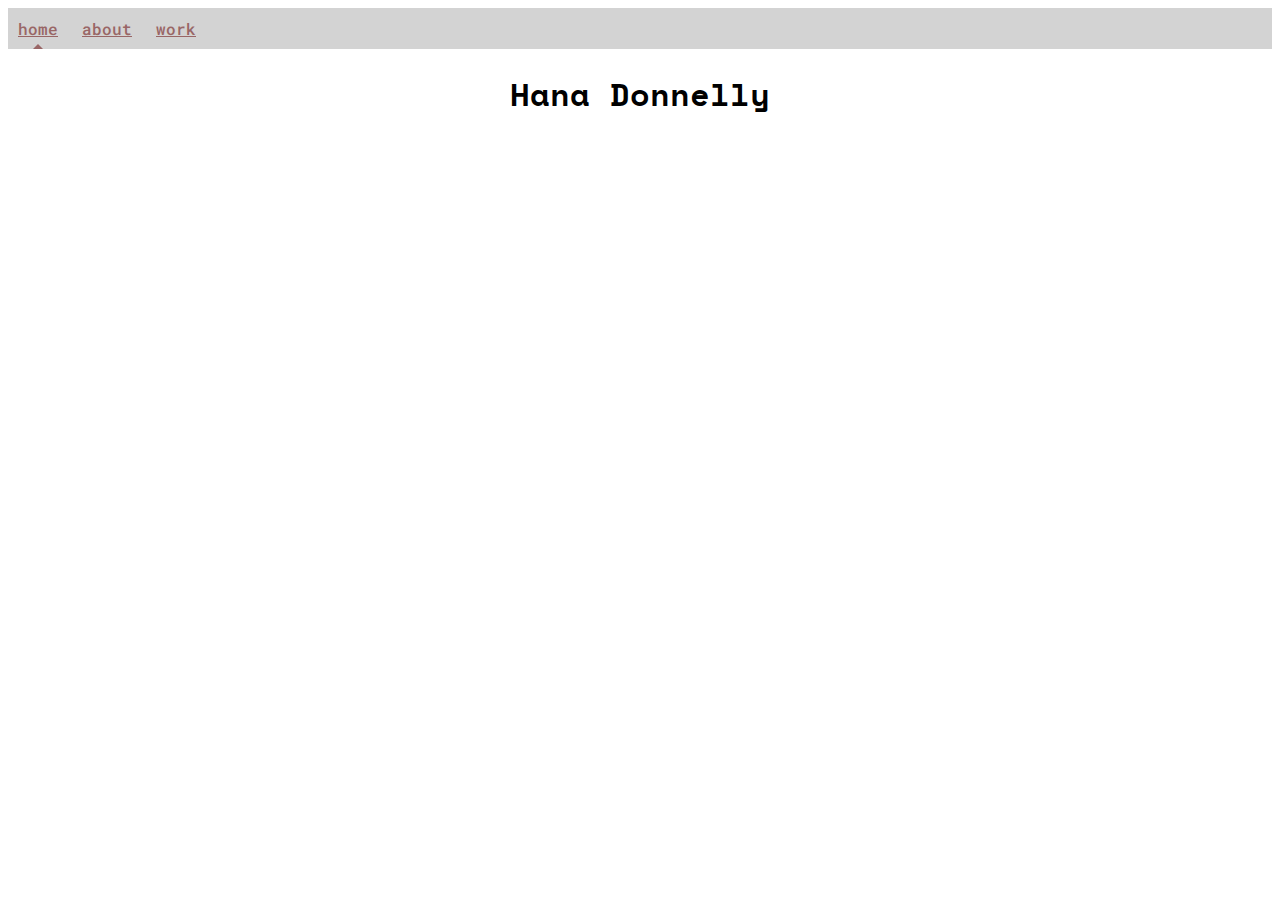
==== index.html @ c5a0982d "Add files via upload" ====
<!DOCTYPE html>
<html>  

    <head>
        <link rel="stylesheet" href="styles.css">
        <link rel="preconnect" href="https://fonts.googleapis.com"> 
        <link rel="preconnect" href="https://fonts.gstatic.com" crossorigin> 
        <link rel="stylesheet" href="https://fonts.googleapis.com/css?family=Space+Mono|Roboto+Mono">
            
        <title>
            Hana Donnelly
        </title>
    </head> 

    <body>

        <!--Navigation tabs-->
        <div class="blog-masthead">
            <div class="container">
              <nav class="blog-nav">
                <a class="blog-nav-item active" href="index.html">home</a>
                <a class="blog-nav-item" href="about.html">about</a>
                <a class="blog-nav-item" href="work.html">work</a>
              </nav>
            </div>
          </div>

        <h1>
            Hana Donnelly
        </h1>
    </body>

</html>
---- styles.css ----
h1 {
    font-family:"Space Mono";
    font-weight: "1000";
    text-align:center;
}

h2{
    font-family: "Space Mono";
}

p{
    font-family: "Roboto Mono";
}

a:link {
    font-family:"Roboto Mono";
    color:#996666;
}

a:visited{
    color:#5C2B2D;
}

.projects {
    align-items: center;
    justify-content: center;
    display:flex;
    flex-wrap:wrap;
}

.project {
    background-color: white;
    width:90%;
    padding:10px;
    margin:10px;
}

.project img {
    align-content: flex-end;
    width:250px;
    margin-right:20px;
    display:block;
    margin: auto;
}

.category {
    align-items:center;
    justify-content:center;
    display:flex;
    flex-wrap:wrap;
    text-align: center;
}

.categorytext {
    background-color: white;
    width:90%;
    padding: 7em 0em 0em 0em;
    margin:10px;
}

.pages{
    align-items: center;
    display:flex;
    flex-wrap:wrap;
}

.page {
    text-align: center;
    width:28%;
    padding:10px;
    margin:20px;
    border-color: #D3D3D3;
    border-radius: 4px;
}

.titleboxes {
    align-items:center;
    display:flex;
    flex-wrap:wrap;
}

.titlebox{
    text-align:left;
    padding:10px;
    margin:20px;
}

/* Masthead */ 
.blog-masthead {
    background-color: #D3D3D3;
   /*-webkit-box-shadow: inset 0 -2px 5px rgba(0,0,0,.1); 
            box-shadow: inset 0 -2px 5px rgba(0,0,0,.1); */
}

/* Navigation menu components */
.blog-nav-item {
    position: relative;
    display: inline-block;
    padding: 10px;
    font-weight: 500;
    color: #5C2B2D;
}

.blog-nav-item:hover,
.blog-nav-item:focus {
    color: #996666;
    text-decoration: none;
}

  /* Active state gets a caret at the bottom */
  .blog-nav .active {
    color: #996666;
}

.blog-nav .active:after {
    position: absolute;
    bottom: 0;
    left: 50%;
    width: 0;
    height: 0;
    margin-left: -5px;
    vertical-align: middle;
    content: " ";
    border-right: 5px solid transparent;
    border-bottom: 5px solid;
    border-left: 5px solid transparent;
}
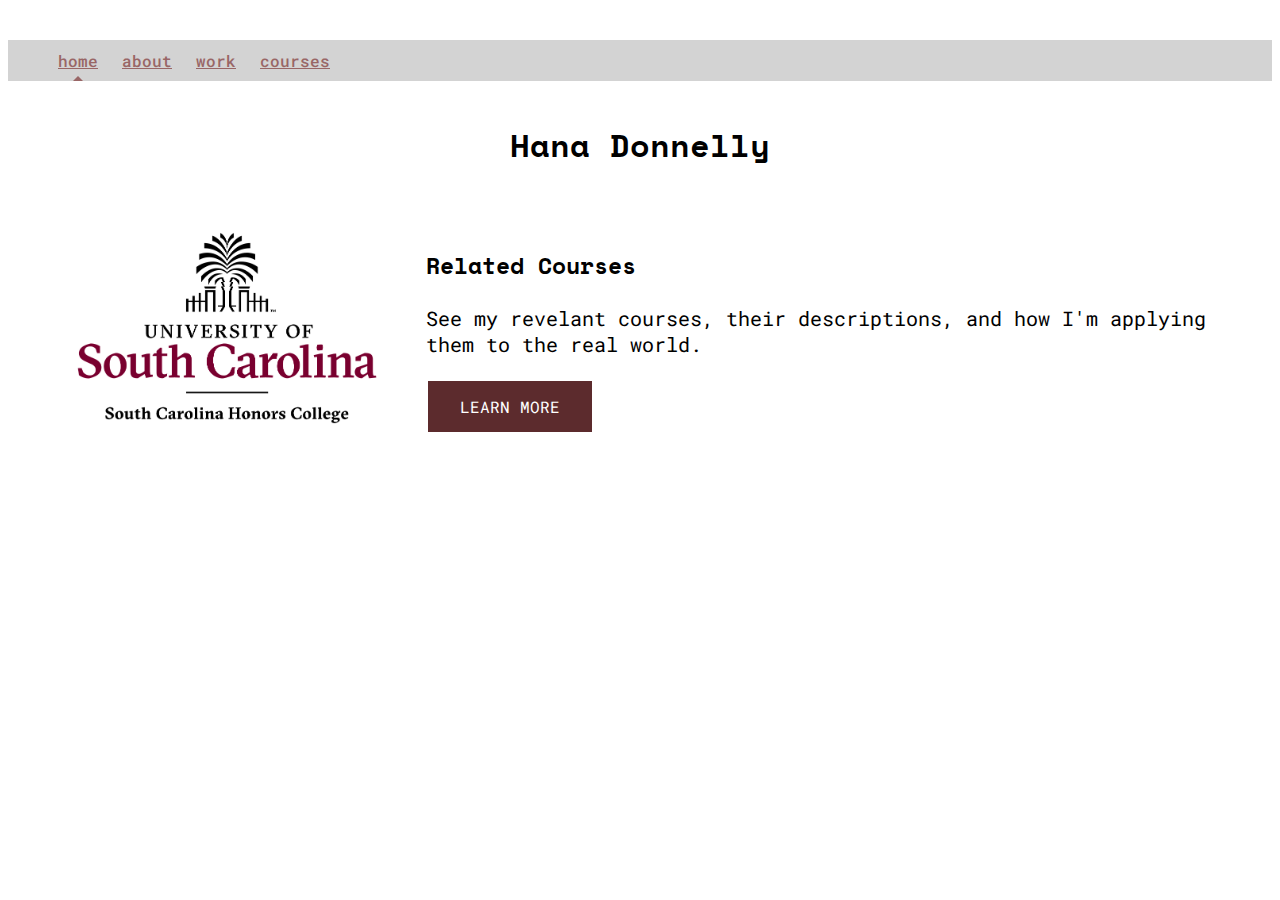
==== commit 8f68cea0: "Add files via upload" ====
--- a/index.html
+++ b/index.html
@@ -2,6 +2,7 @@
 <html>  
 
     <head>
+      <meta name="viewport" content="width=device-width, initial-scale=1.0">
         <link rel="stylesheet" href="styles.css">
         <link rel="preconnect" href="https://fonts.googleapis.com"> 
         <link rel="preconnect" href="https://fonts.gstatic.com" crossorigin> 
@@ -21,6 +22,7 @@
                 <a class="blog-nav-item active" href="index.html">home</a>
                 <a class="blog-nav-item" href="about.html">about</a>
                 <a class="blog-nav-item" href="work.html">work</a>
+                <a class="blog-nav-item" href="courses.html">courses</a>
               </nav>
             </div>
           </div>
@@ -28,6 +30,19 @@
         <h1>
             Hana Donnelly
         </h1>
+
+        <div class="container">
+            <div class="image">
+              <img src="USChonors.jpg">
+            </div>
+            <div class="text">
+            <h3> Related Courses</h3>
+              <p>See my revelant courses, their descriptions, and how I'm applying them to the real world.</p>
+              <button class="button">LEARN MORE</button>
+            </div>
+            
+          </div>
+
     </body>
 
 </html>--- a/styles.css
+++ b/styles.css
@@ -6,6 +6,17 @@
 
 h2{
     font-family: "Space Mono";
+    text-align:left;
+}
+
+h3 {
+    font-family:"Space Mono";
+    text-align: left;
+}
+
+hr {
+    color:#5C2B2D;
+    background-color:#996666;
 }
 
 p{
@@ -21,21 +32,42 @@
     color:#5C2B2D;
 }
 
-.projects {
+.container{
+    display: flex;
     align-items: center;
+    justify-content: center
+    padding:5px;
+    margin:40px;
+}
+
+img {
+    max-width: 100%;
+}
+
+.image{
+    flex-basis: 40%;
+}
+
+.text {
+    font-size: 20px;
+    padding-left: 20px;
+  }
+
+.centered-container {
+    background-color: white;
     justify-content: center;
     display:flex;
     flex-wrap:wrap;
 }
 
-.project {
-    background-color: white;
+.content {
+    background-color:white;
     width:90%;
     padding:10px;
     margin:10px;
 }
 
-.project img {
+.content img {
     align-content: flex-end;
     width:250px;
     margin-right:20px;
@@ -48,14 +80,17 @@
     justify-content:center;
     display:flex;
     flex-wrap:wrap;
-    text-align: center;
 }
 
 .categorytext {
     background-color: white;
     width:90%;
-    padding: 7em 0em 0em 0em;
+    padding: 0em 0em 0em 0em;
     margin:10px;
+}
+
+.categorypadding {
+    padding: 4em 0em 0em 0em;
 }
 
 .pages{
@@ -124,4 +159,24 @@
     border-right: 5px solid transparent;
     border-bottom: 5px solid;
     border-left: 5px solid transparent;
-}+}
+
+.button {
+    border: none;
+    background-color: #5C2B2D;
+    color: white;
+    padding: 15px 32px;
+    text-align: center;
+    text-decoration: none;
+    display: inline-block;
+    font-family:"Roboto Mono";
+    font-size: 16px;
+    margin: 4px 2px;
+    cursor: pointer;
+}
+
+.button:hover {
+    background-color: #996666;
+    color: white;
+}
+
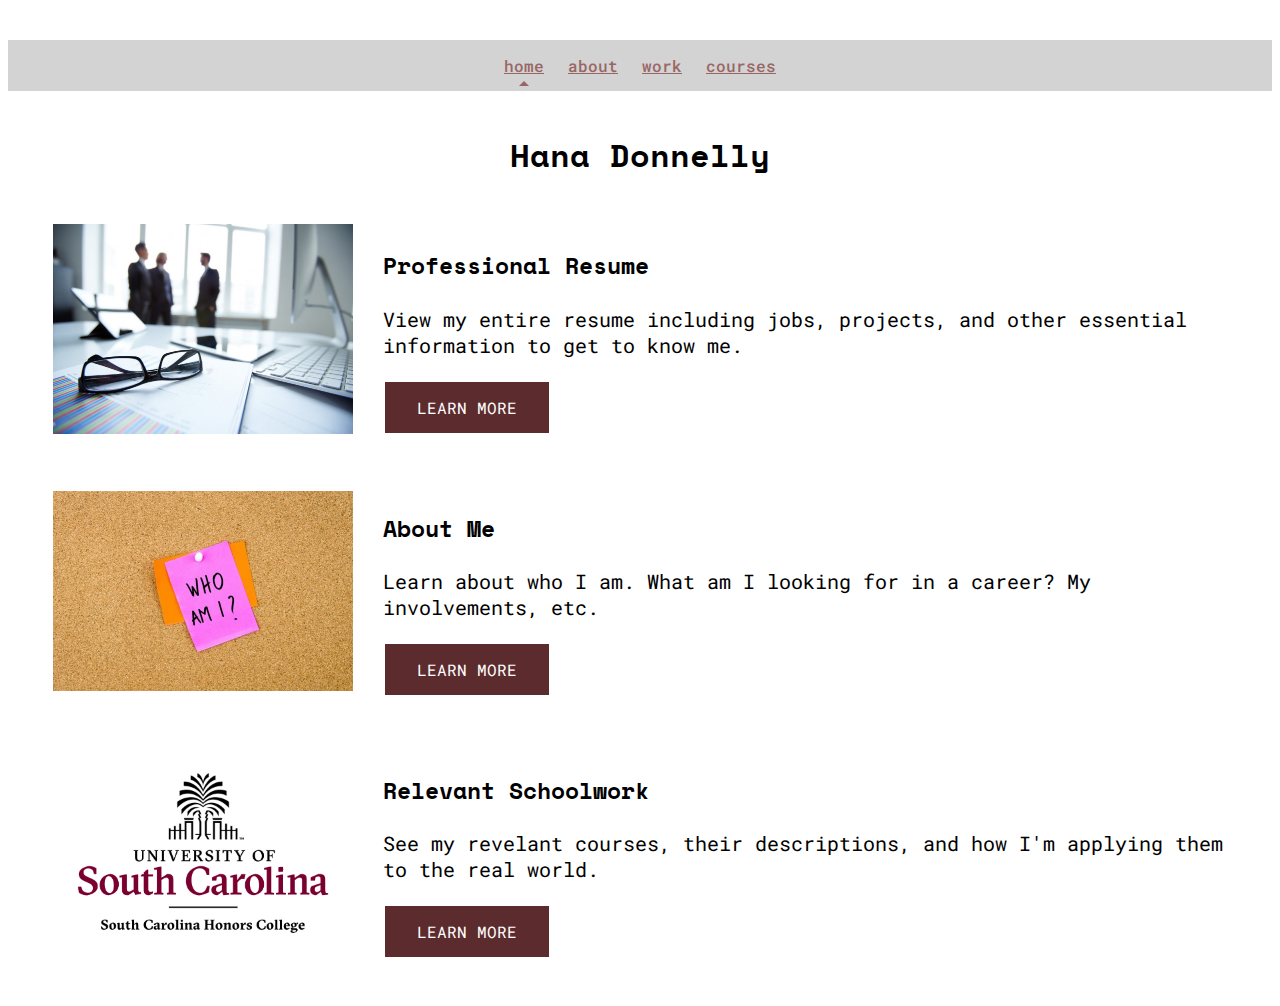
==== commit 19398811: "Add files via upload" ====
--- a/index.html
+++ b/index.html
@@ -31,17 +31,41 @@
             Hana Donnelly
         </h1>
 
+        <!--Resume Container--> 
+        <div class="container">
+          <div class="image">
+            <img src="office.jpg">
+          </div>
+          <div class="text">
+          <h3> Professional Resume</h3>
+          <p>View my entire resume including jobs, projects, and other essential information to get to know me.</p>
+          <button class="button" onclick="location.href='work.html'">LEARN MORE</button>
+          </div>
+        </div>
+
+        <!--Coursework Container-->
         <div class="container">
             <div class="image">
-              <img src="USChonors.jpg">
+              <img src="aboutme.jpg">
             </div>
             <div class="text">
-            <h3> Related Courses</h3>
-              <p>See my revelant courses, their descriptions, and how I'm applying them to the real world.</p>
-              <button class="button">LEARN MORE</button>
+            <h3>About Me</h3>
+            <p>Learn about who I am. What am I looking for in a career? My involvements, etc.</p>
+            <button class="button" onclick="location.href='about.html'">LEARN MORE</button>
             </div>
-            
           </div>
+
+         <!--About Container-->
+        <div class="container">
+          <div class="image">
+            <img src="USChonors.jpg">
+          </div>
+          <div class="text">
+          <h3>Relevant Schoolwork</h3>
+          <p>See my revelant courses, their descriptions, and how I'm applying them to the real world.</p>
+          <button class="button" onclick="location.href='courses.html'">LEARN MORE</button>
+          </div>
+        </div>
 
     </body>
 
--- a/styles.css
+++ b/styles.css
@@ -6,7 +6,7 @@
 
 h2{
     font-family: "Space Mono";
-    text-align:left;
+    text-align:center;
 }
 
 h3 {
@@ -20,6 +20,7 @@
 }
 
 p{
+    align-items:left;
     font-family: "Roboto Mono";
 }
 
@@ -35,8 +36,8 @@
 .container{
     display: flex;
     align-items: center;
-    justify-content: center
-    padding:5px;
+    justify-content: center;
+    padding: 5px;
     margin:40px;
 }
 
@@ -45,20 +46,27 @@
 }
 
 .image{
+    max-width: 300px;
     flex-basis: 40%;
 }
 
 .text {
     font-size: 20px;
-    padding-left: 20px;
+    padding-left: 30px;
   }
 
-.centered-container {
+.section-header {
+    justify-content: center;
+    display: flex;
+    flex-wrap: wrap;
+}
+
+/*.centered-container {
     background-color: white;
     justify-content: center;
     display:flex;
     flex-wrap:wrap;
-}
+}*/
 
 .content {
     background-color:white;
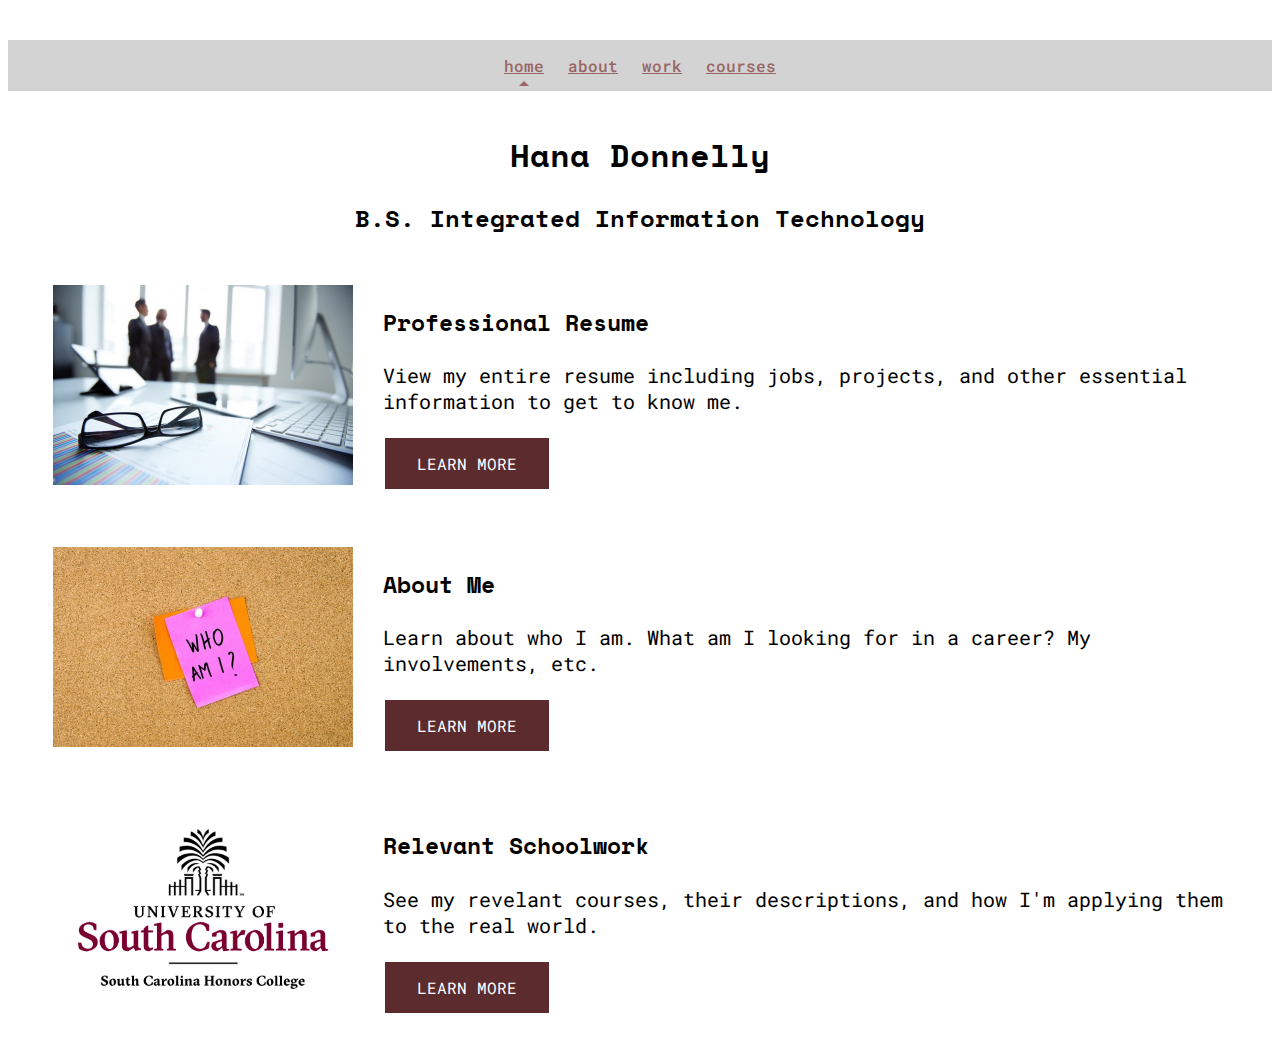
==== commit 96b927e5: "Add files via upload" ====
--- a/index.html
+++ b/index.html
@@ -30,6 +30,9 @@
         <h1>
             Hana Donnelly
         </h1>
+        <h2>
+          B.S. Integrated Information Technology
+        </h2>
 
         <!--Resume Container--> 
         <div class="container">
--- a/styles.css
+++ b/styles.css
@@ -42,7 +42,7 @@
 }
 
 img {
-    max-width: 100%;
+    max-width: 300px;
 }
 
 .image{
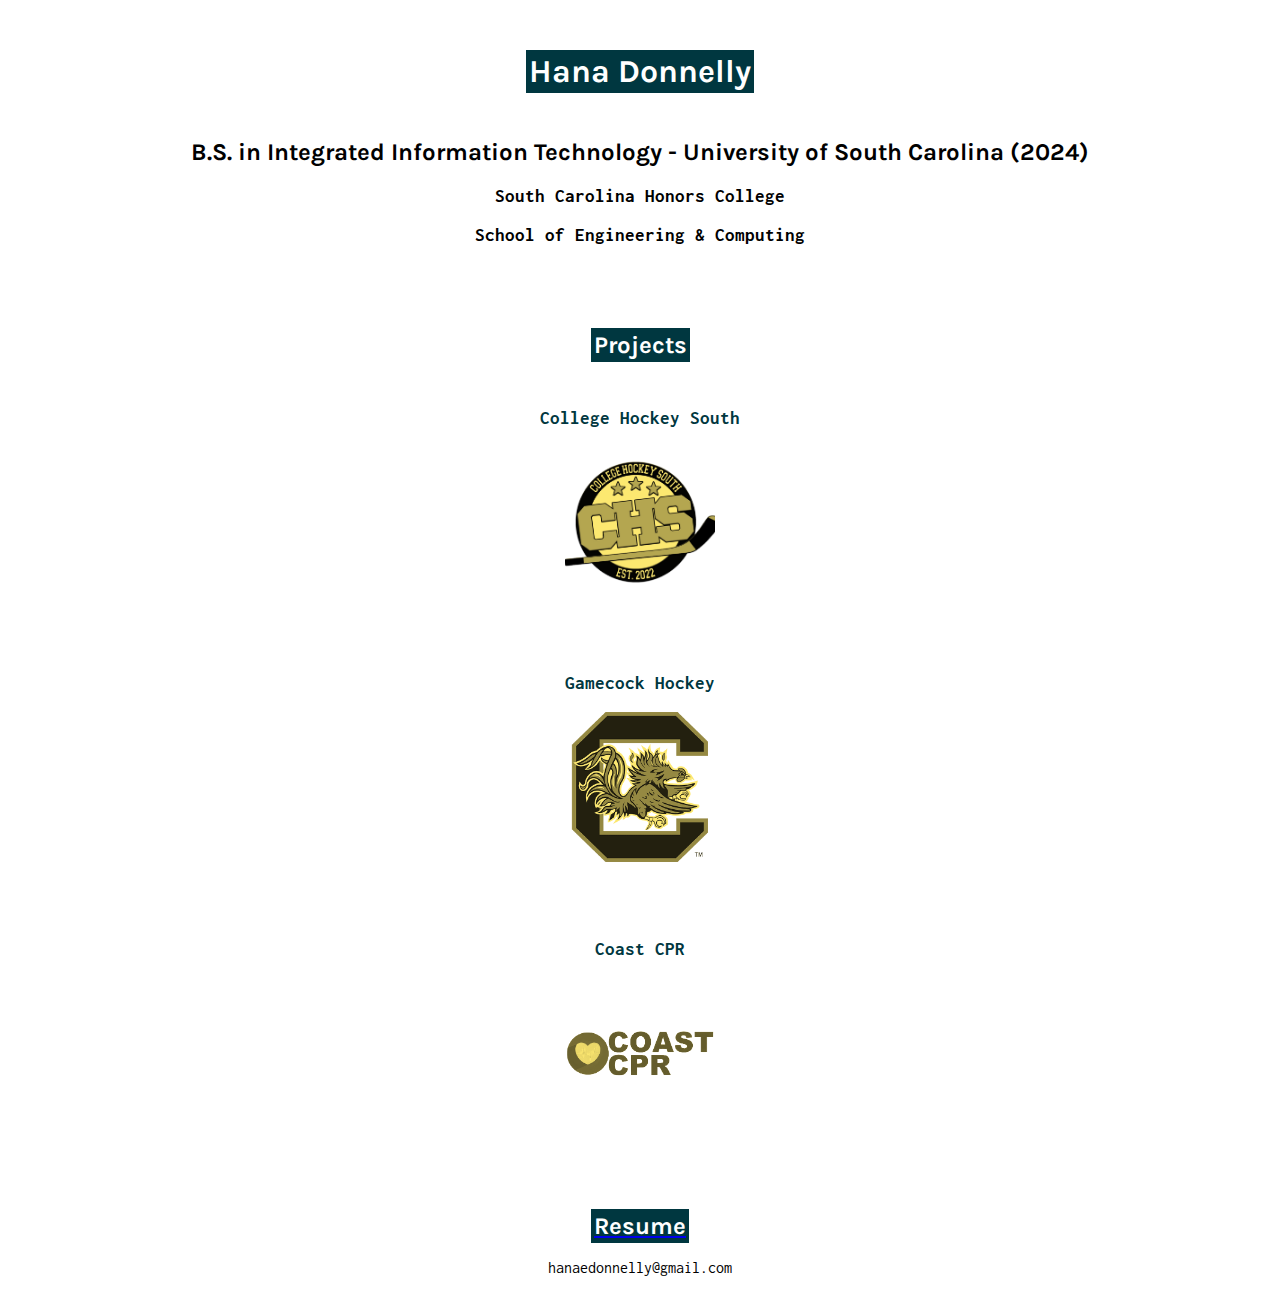
==== commit 16dda132: "Add files via upload" ====
--- a/index.html
+++ b/index.html
@@ -1,75 +1,64 @@
 <!DOCTYPE html>
-<html>  
-
+<html>
     <head>
-      <meta name="viewport" content="width=device-width, initial-scale=1.0">
         <link rel="stylesheet" href="styles.css">
-        <link rel="preconnect" href="https://fonts.googleapis.com"> 
-        <link rel="preconnect" href="https://fonts.gstatic.com" crossorigin> 
-        <link rel="stylesheet" href="https://fonts.googleapis.com/css?family=Space+Mono|Roboto+Mono">
-            
-        <title>
-            Hana Donnelly
-        </title>
-    </head> 
+        <meta charset="UTF-8">
+        <meta name="viewport" content="width=device-width, intial-scale=1.0">
+        <title>Hana Donnelly</title>
+    </head>
 
     <body>
 
-        <!--Navigation tabs-->
-        <div class="blog-masthead">
-            <div class="container">
-              <nav class="blog-nav">
-                <a class="blog-nav-item active" href="index.html">home</a>
-                <a class="blog-nav-item" href="about.html">about</a>
-                <a class="blog-nav-item" href="work.html">work</a>
-                <a class="blog-nav-item" href="courses.html">courses</a>
-              </nav>
-            </div>
+        <svg class="defs-only">
+            <filter id="duotone" color-interpolation-filters="sRGB"
+                    x="0" y="0" height="100%" width="100%">
+              <feColorMatrix type="matrix"
+                values="0.99 0 0 0  0
+                        0.91 0 0 0  0 
+                        0.44 0 0 0  0
+                          0  0 0 1  0" />
+            </filter>
+          </svg>
+
+        <!--Placeholder for above navbar-->
+
+        <!-- Placeholder for navigation bar -->
+
+        <h1 class="title">Hana Donnelly</h1>
+
+          <div class="panel" id="info">
+            <h2>B.S. in Integrated Information Technology - University of South Carolina (2024)</h2>
+            <h3>South Carolina Honors College</h3>
+            <h3>School of Engineering & Computing</h3>  
+            <p></p>
           </div>
 
-        <h1>
-            Hana Donnelly
-        </h1>
-        <h2>
-          B.S. Integrated Information Technology
-        </h2>
+        <!--Container for tiles-->
+        <h2 class="title">Projects</h2>
+        <div class="tiles">
+            <div class="panel">
+                <h3>College Hockey South</h3>
+                <a href="https://collegehockeysouth.com"><img src="chs.png" alt="College Hockey South logo."></a>
+            </div>
+            <div class="panel">
+                <h3>Gamecock Hockey</h3>
+                <a href="https://cockhockey.com"><img src="gamecock2.png" alt="University of South Carolina Gamecock logo."></a>
+            </div>
+            <div class="panel">
+                <h3>Coast CPR</h3>
+                <a href="https://coast-cpr.com"><img src="COAST_LOGO_HIGH_QUALITY-removebg-preview (1).png" alt="Coast CPR logo."></a>
+            </div>
+        </div><!--tiles-->
 
-        <!--Resume Container--> 
-        <div class="container">
-          <div class="image">
-            <img src="office.jpg">
-          </div>
-          <div class="text">
-          <h3> Professional Resume</h3>
-          <p>View my entire resume including jobs, projects, and other essential information to get to know me.</p>
-          <button class="button" onclick="location.href='work.html'">LEARN MORE</button>
-          </div>
+        <div>
+            <a id="resume">
+                <a href="resume.pdf"><h2 class="title">Resume</h2></a>
+            </a>
         </div>
 
-        <!--Coursework Container-->
-        <div class="container">
-            <div class="image">
-              <img src="aboutme.jpg">
-            </div>
-            <div class="text">
-            <h3>About Me</h3>
-            <p>Learn about who I am. What am I looking for in a career? My involvements, etc.</p>
-            <button class="button" onclick="location.href='about.html'">LEARN MORE</button>
-            </div>
-          </div>
-
-         <!--About Container-->
-        <div class="container">
-          <div class="image">
-            <img src="USChonors.jpg">
-          </div>
-          <div class="text">
-          <h3>Relevant Schoolwork</h3>
-          <p>See my revelant courses, their descriptions, and how I'm applying them to the real world.</p>
-          <button class="button" onclick="location.href='courses.html'">LEARN MORE</button>
-          </div>
-        </div>
-
+        <footer>
+            <p>hanaedonnelly@gmail.com</p>
+        </footer>
     </body>
 
 </html>--- a/styles.css
+++ b/styles.css
@@ -1,190 +1,118 @@
+/*Text*/
+@import url('https://fonts.googleapis.com/css2?family=Inconsolata:wght@300;400&family=Karla:wght@400;500;700&display=swap');
+
 h1 {
-    font-family:"Space Mono";
-    font-weight: "1000";
-    text-align:center;
+    font-family: 'Karla', sans-serif;
+    color: #026670;
 }
 
-h2{
-    font-family: "Space Mono";
-    text-align:center;
+h2 {
+    font-family: 'Karla', sans-serif;
 }
 
 h3 {
-    font-family:"Space Mono";
-    text-align: left;
+    font-family: 'Inconsolata', monospace;
 }
 
-hr {
-    color:#5C2B2D;
-    background-color:#996666;
+p, button {
+    font-family: 'Inconsolata', monospace;
 }
 
-p{
-    align-items:left;
-    font-family: "Roboto Mono";
+
+/*Body elements*/
+body, html {
+    width: 100%;
+    padding: 0;
+    margin: 0;
+    background-color: #fff;
 }
 
-a:link {
-    font-family:"Roboto Mono";
-    color:#996666;
+.defs-only {
+    position: absolute;
+    height: 0; width: 0;
+    overflow: none;
+    left: -100%;
+  }
+
+.title {
+    width: fit-content;
+    text-align: center;
+    margin: auto;
+    margin-top: 50px;
+    padding:3px;
+    color:white;
+    background-color: #003740;
 }
 
-a:visited{
-    color:#5C2B2D;
-}
-
-.container{
-    display: flex;
-    align-items: center;
-    justify-content: center;
-    padding: 5px;
-    margin:40px;
-}
-
-img {
-    max-width: 300px;
-}
-
-.image{
-    max-width: 300px;
-    flex-basis: 40%;
-}
-
-.text {
-    font-size: 20px;
-    padding-left: 30px;
-  }
-
-.section-header {
-    justify-content: center;
-    display: flex;
-    flex-wrap: wrap;
-}
-
-/*.centered-container {
-    background-color: white;
-    justify-content: center;
-    display:flex;
-    flex-wrap:wrap;
-}*/
-
-.content {
-    background-color:white;
-    width:90%;
-    padding:10px;
-    margin:10px;
-}
-
-.content img {
-    align-content: flex-end;
-    width:250px;
-    margin-right:20px;
-    display:block;
-    margin: auto;
-}
-
-.category {
-    align-items:center;
-    justify-content:center;
-    display:flex;
-    flex-wrap:wrap;
-}
-
-.categorytext {
-    background-color: white;
-    width:90%;
-    padding: 0em 0em 0em 0em;
-    margin:10px;
-}
-
-.categorypadding {
-    padding: 4em 0em 0em 0em;
-}
-
-.pages{
-    align-items: center;
-    display:flex;
-    flex-wrap:wrap;
-}
-
-.page {
-    text-align: center;
-    width:28%;
-    padding:10px;
-    margin:20px;
-    border-color: #D3D3D3;
-    border-radius: 4px;
-}
-
-.titleboxes {
-    align-items:center;
-    display:flex;
-    flex-wrap:wrap;
-}
-
-.titlebox{
-    text-align:left;
-    padding:10px;
-    margin:20px;
-}
-
-/* Masthead */ 
-.blog-masthead {
-    background-color: #D3D3D3;
-   /*-webkit-box-shadow: inset 0 -2px 5px rgba(0,0,0,.1); 
-            box-shadow: inset 0 -2px 5px rgba(0,0,0,.1); */
-}
-
-/* Navigation menu components */
-.blog-nav-item {
-    position: relative;
-    display: inline-block;
-    padding: 10px;
-    font-weight: 500;
-    color: #5C2B2D;
-}
-
-.blog-nav-item:hover,
-.blog-nav-item:focus {
-    color: #996666;
-    text-decoration: none;
-}
-
-  /* Active state gets a caret at the bottom */
-  .blog-nav .active {
-    color: #996666;
-}
-
-.blog-nav .active:after {
-    position: absolute;
-    bottom: 0;
-    left: 50%;
-    width: 0;
-    height: 0;
-    margin-left: -5px;
-    vertical-align: middle;
-    content: " ";
-    border-right: 5px solid transparent;
-    border-bottom: 5px solid;
-    border-left: 5px solid transparent;
-}
-
-.button {
-    border: none;
-    background-color: #5C2B2D;
-    color: white;
-    padding: 15px 32px;
-    text-align: center;
-    text-decoration: none;
-    display: inline-block;
-    font-family:"Roboto Mono";
-    font-size: 16px;
-    margin: 4px 2px;
-    cursor: pointer;
-}
-
-.button:hover {
-    background-color: #996666;
+a.title {
     color: white;
 }
 
+#resume:hover, #resume:active {
+    text-decoration: underline;
+}
+
+#above-nav {
+    
+}
+
+#above-nav h3 {
+    margin: 0; /*Fixes error with random margin at top of page*/
+}
+
+#gallery {
+    margin: 0 40px;
+    display: flex;
+    flex-wrap: wrap;
+    justify-content: space-between;
+}
+
+.tiles {
+   display: flex;
+   flex-direction: column; 
+}
+
+.tiles > * {
+
+}
+
+.panel {
+    text-align: center;
+    padding: 15px;
+    margin: 10px;
+    border: 2px solid transparent;
+}
+
+.panel h3 {
+    color: #003740;
+}
+
+.panel:hover {
+    border: 2px solid #026670;
+}
+ 
+.panel img {
+    width: 150px;
+    -webkit-filter: url(#duotone);
+    filter:  url(#duotone);
+}
+
+#info {
+    border: none;
+}
+
+#info > * {
+    color: black;
+}
+
+#info:hover {
+    border: none;
+}
+
+footer {
+    text-align: center;
+}
+
+@media only screen and (min-width: 768px) {
+
+}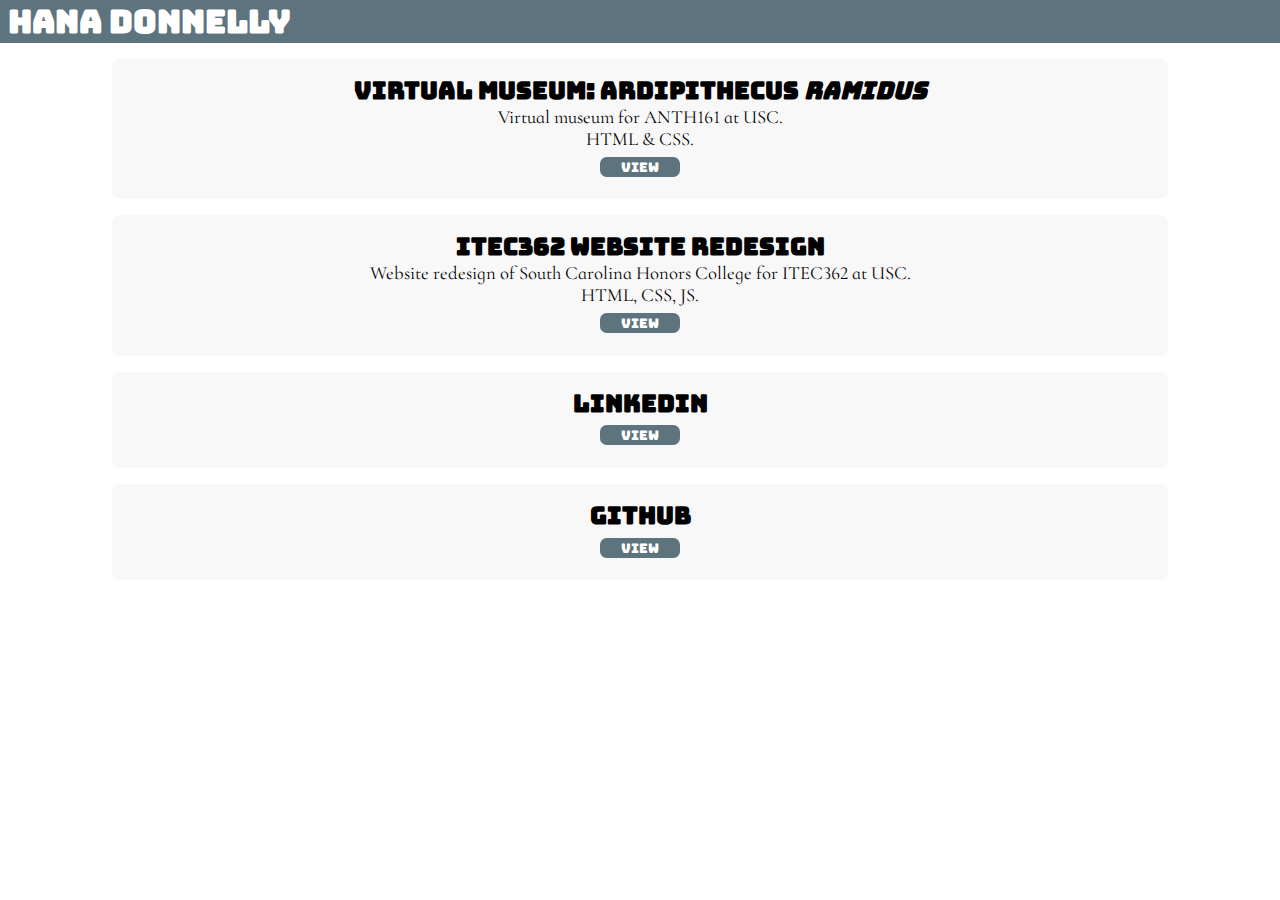
==== commit a1bcf21b: "Add files via upload" ====
--- a/index.html
+++ b/index.html
@@ -1,64 +1,43 @@
 <!DOCTYPE html>
 <html>
     <head>
+        <meta charset="UTF-8">
+        <meta name="viewport" content="width=device-width, initial-scale=1">
         <link rel="stylesheet" href="styles.css">
-        <meta charset="UTF-8">
-        <meta name="viewport" content="width=device-width, intial-scale=1.0">
         <title>Hana Donnelly</title>
     </head>
-
     <body>
-
-        <svg class="defs-only">
-            <filter id="duotone" color-interpolation-filters="sRGB"
-                    x="0" y="0" height="100%" width="100%">
-              <feColorMatrix type="matrix"
-                values="0.99 0 0 0  0
-                        0.91 0 0 0  0 
-                        0.44 0 0 0  0
-                          0  0 0 1  0" />
-            </filter>
-          </svg>
-
-        <!--Placeholder for above navbar-->
-
-        <!-- Placeholder for navigation bar -->
-
-        <h1 class="title">Hana Donnelly</h1>
-
-          <div class="panel" id="info">
-            <h2>B.S. in Integrated Information Technology - University of South Carolina (2024)</h2>
-            <h3>South Carolina Honors College</h3>
-            <h3>School of Engineering & Computing</h3>  
-            <p></p>
-          </div>
-
-        <!--Container for tiles-->
-        <h2 class="title">Projects</h2>
-        <div class="tiles">
+        <nav>
+            <a href="#" class="title"><h1>Hana Donnelly</h1></a>
+            <div class="nav" hidden>
+                <div class="nav-item">
+                    <a><p>Nav 1</p></a>
+                </div>
+                <div class="nav-item">
+                    <a href="#"><p>Nav 2</p></a>
+                </div>
+                <div class="nav-item">
+                    <a href="#"><p>Nav 2</p></a>
+                </div>
+            </div>
+        </nav>
             <div class="panel">
-                <h3>College Hockey South</h3>
-                <a href="https://collegehockeysouth.com"><img src="chs.png" alt="College Hockey South logo."></a>
+                <h2>Virtual museum: Ardipithecus <em>ramidus</em></h2>
+                <p>Virtual museum for ANTH161 at USC.<br>HTML & CSS.</p>
+                <a href="https://hanaedonnelly.github.io/ardipithecus-ramidus"><button>View</button></a>
             </div>
             <div class="panel">
-                <h3>Gamecock Hockey</h3>
-                <a href="https://cockhockey.com"><img src="gamecock2.png" alt="University of South Carolina Gamecock logo."></a>
+                <h2>ITEC362 website redesign</h2>
+                <p>Website redesign of South Carolina Honors College for ITEC362 at USC.<br>HTML, CSS, JS.</p>
+                <a href="https://hanaedonnelly.github.io/ITEC362"><button>View</button></a>
             </div>
             <div class="panel">
-                <h3>Coast CPR</h3>
-                <a href="https://coast-cpr.com"><img src="COAST_LOGO_HIGH_QUALITY-removebg-preview (1).png" alt="Coast CPR logo."></a>
+                <h2>LinkedIn</h2>
+                <a href="https://www.linkedin.com/in/hana-donnelly"><button>View</button></a>
             </div>
-        </div><!--tiles-->
-
-        <div>
-            <a id="resume">
-                <a href="resume.pdf"><h2 class="title">Resume</h2></a>
-            </a>
-        </div>
-
-        <footer>
-            <p>hanaedonnelly@gmail.com</p>
-        </footer>
+            <div class="panel">
+                <h2>Github</h2>
+                <a href="#"><button>View</button></a>
+            </div>
     </body>
-
 </html>--- a/styles.css
+++ b/styles.css
@@ -1,118 +1,71 @@
-/*Text*/
-@import url('https://fonts.googleapis.com/css2?family=Inconsolata:wght@300;400&family=Karla:wght@400;500;700&display=swap');
+@import url('https://fonts.googleapis.com/css2?family=Bungee&display=swap');
+@import url('https://fonts.googleapis.com/css2?family=Cormorant+Infant&display=swap');
+
+html, body {
+    width: 100%;
+    margin: 0;
+    padding: 0;
+}
+
+nav {
+    width: 100%;
+    margin: 0;
+    padding: 0 .5em;
+    background-color: #5D737E;
+}
+
+a {
+    text-decoration: none;
+}
+
+h1, h1 *, h2, h2 *, button {
+    margin: 0;
+    font-family: 'Bungee';
+    word-break: break-all;
+}
 
 h1 {
-    font-family: 'Karla', sans-serif;
-    color: #026670;
+    color: #ffffff;
 }
 
-h2 {
-    font-family: 'Karla', sans-serif;
+p {
+    margin: 0;
+    font-size: 14pt;
 }
 
-h3 {
-    font-family: 'Inconsolata', monospace;
+a, p {
+    font-family: 'Cormorant Infant', serif;
 }
 
-p, button {
-    font-family: 'Inconsolata', monospace;
+button {
+    border: none;
+    background-color: #5D737E;
+    color: #ffffff;
+    border-radius: .5em;
+    margin: .5em;
+    width: 6em;
 }
 
-
-/*Body elements*/
-body, html {
-    width: 100%;
-    padding: 0;
-    margin: 0;
-    background-color: #fff;
-}
-
-.defs-only {
-    position: absolute;
-    height: 0; width: 0;
-    overflow: none;
-    left: -100%;
-  }
-
-.title {
-    width: fit-content;
-    text-align: center;
-    margin: auto;
-    margin-top: 50px;
-    padding:3px;
-    color:white;
-    background-color: #003740;
-}
-
-a.title {
-    color: white;
-}
-
-#resume:hover, #resume:active {
-    text-decoration: underline;
-}
-
-#above-nav {
-    
-}
-
-#above-nav h3 {
-    margin: 0; /*Fixes error with random margin at top of page*/
-}
-
-#gallery {
-    margin: 0 40px;
-    display: flex;
-    flex-wrap: wrap;
-    justify-content: space-between;
-}
-
-.tiles {
-   display: flex;
-   flex-direction: column; 
-}
-
-.tiles > * {
-
+button:hover {
+    background-color: #bdc9ce;
+    color: #333f46;
 }
 
 .panel {
-    text-align: center;
-    padding: 15px;
-    margin: 10px;
-    border: 2px solid transparent;
-}
-
-.panel h3 {
-    color: #003740;
-}
-
-.panel:hover {
-    border: 2px solid #026670;
-}
- 
-.panel img {
-    width: 150px;
-    -webkit-filter: url(#duotone);
-    filter:  url(#duotone);
-}
-
-#info {
-    border: none;
-}
-
-#info > * {
-    color: black;
-}
-
-#info:hover {
-    border: none;
-}
-
-footer {
+    width: 95%;
+    background-color: #F8F8F8;
+    margin: 1em auto;
+    border-radius: .5em;
+    padding: 1em;
     text-align: center;
 }
 
-@media only screen and (min-width: 768px) {
+.panel * {
+    text-align: center;
+}
 
+@media only screen and (min-width: 1024px) {
+    .panel {
+        width: 80%;
+    }   
 }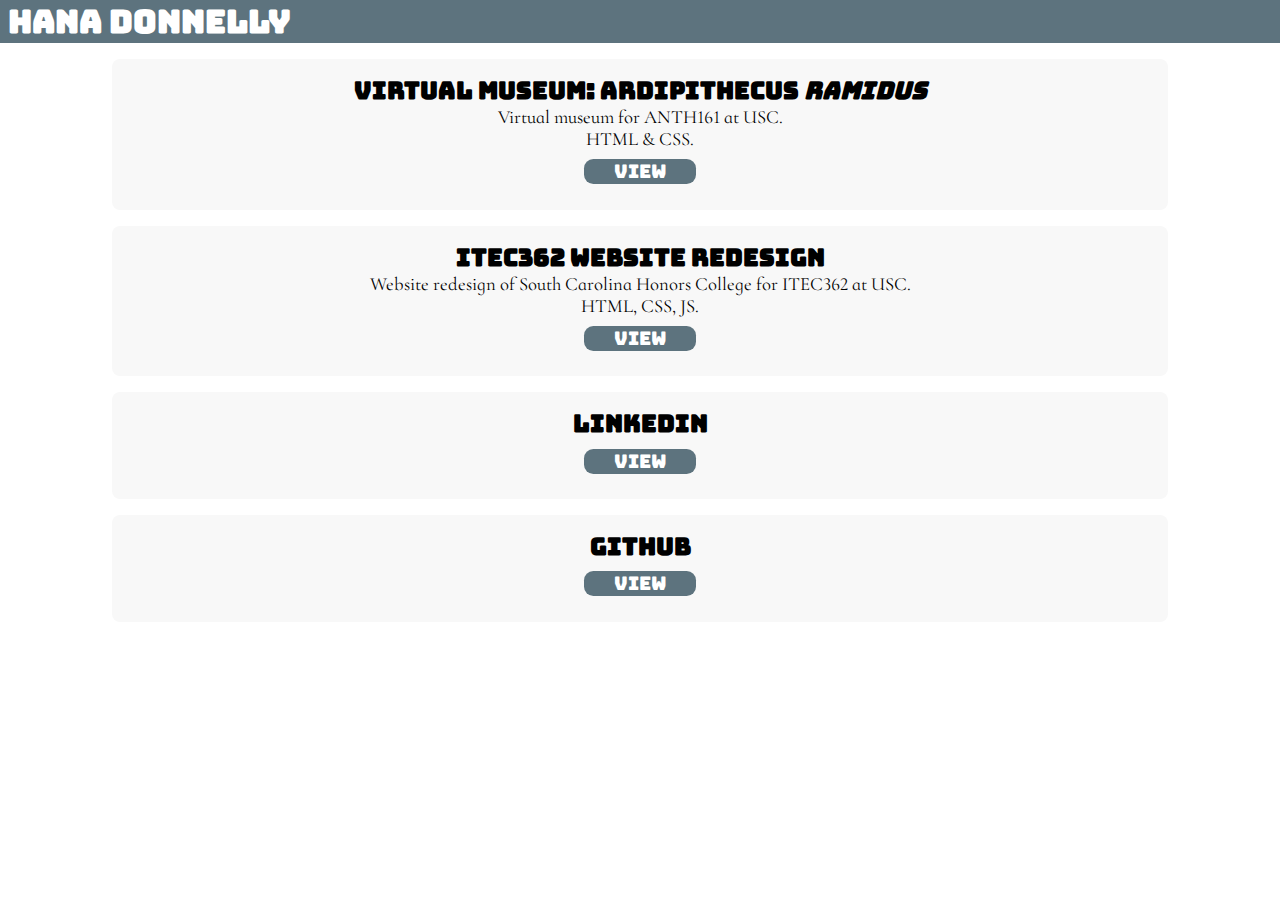
==== commit e581d52c: "Add files via upload" ====
--- a/index.html
+++ b/index.html
@@ -37,7 +37,7 @@
             </div>
             <div class="panel">
                 <h2>Github</h2>
-                <a href="#"><button>View</button></a>
+                <a href="https://github.com/hanaEdonnelly"><button>View</button></a>
             </div>
     </body>
 </html>--- a/styles.css
+++ b/styles.css
@@ -21,7 +21,7 @@
 h1, h1 *, h2, h2 *, button {
     margin: 0;
     font-family: 'Bungee';
-    word-break: break-all;
+    /*word-break: break-all;*/
 }
 
 h1 {
@@ -44,6 +44,8 @@
     border-radius: .5em;
     margin: .5em;
     width: 6em;
+    font-size: 14pt;
+    padding: .5em;
 }
 
 button:hover {
@@ -68,4 +70,8 @@
     .panel {
         width: 80%;
     }   
+
+    button {
+        padding: 0;
+    }
 }